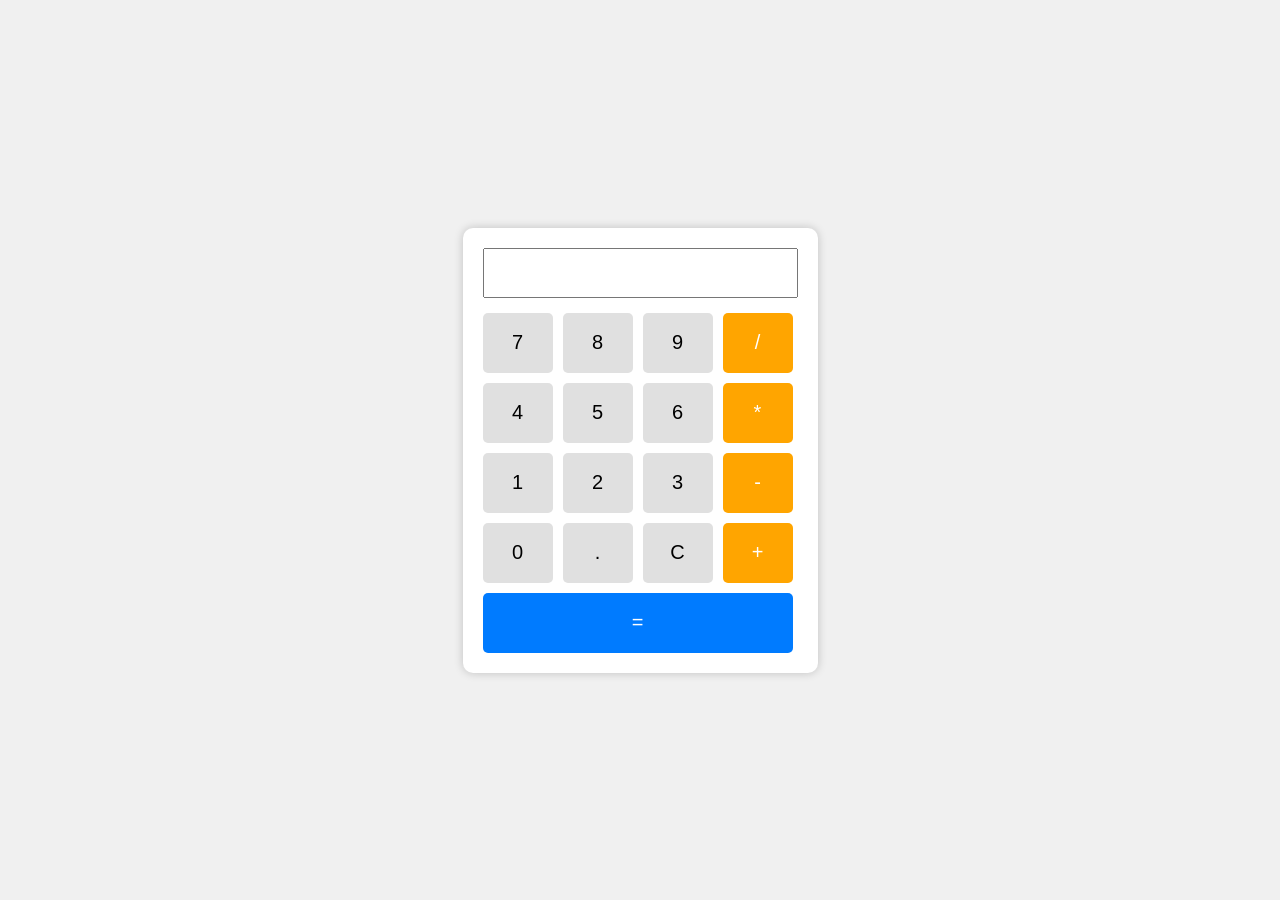
==== index.html @ ea7c3dc4 "Add files via upload" ====
<!DOCTYPE html>
<html lang="en">
<head>
    <meta charset="UTF-8">
    <meta name="viewport" content="width=device-width, initial-scale=1.0">
    <title>Calculator</title>
    <link rel="stylesheet" href="style.css">
</head>
<body>

<div class="calculator">
    <input type="text" id="display" readonly>

    <div class="buttons">
        <button onclick="appendValue('7')">7</button>
        <button onclick="appendValue('8')">8</button>
        <button onclick="appendValue('9')">9</button>
        <button class="operator" onclick="appendValue('/')">/</button>

        <button onclick="appendValue('4')">4</button>
        <button onclick="appendValue('5')">5</button>
        <button onclick="appendValue('6')">6</button>
        <button class="operator" onclick="appendValue('*')">*</button>

        <button onclick="appendValue('1')">1</button>
        <button onclick="appendValue('2')">2</button>
        <button onclick="appendValue('3')">3</button>
        <button class="operator" onclick="appendValue('-')">-</button>

        <button onclick="appendValue('0')">0</button>
        <button onclick="appendValue('.')">.</button>
        <button onclick="clearDisplay()">C</button>
        <button class="operator" onclick="appendValue('+')">+</button>

        <button class="equal" onclick="calculate()">=</button>
    </div>
</div>

<script src="script.js"></script>
</body>
</html>
---- style.css ----
body {
    margin: 0;
    padding: 0;
    font-family: Arial, sans-serif;
    background-color: #f0f0f0;

    display: flex;
    justify-content: center;
    align-items: center;
    height: 100vh;
}

.calculator {
    background: white;
    padding: 20px;
    border-radius: 10px;
    box-shadow: 0 0 10px rgba(0,0,0,0.2);
}

#display {
    width: 100%;
    height: 50px;
    font-size: 24px;
    margin-bottom: 15px;
    text-align: right;
    padding-right: 10px;
    box-sizing: border-box;
}

.buttons {
    display: grid;
    grid-template-columns: repeat(4, 70px);
    gap: 10px;
}

button {
    height: 60px;
    font-size: 20px;
    border: none;
    border-radius: 5px;
    cursor: pointer;
    background-color: #e0e0e0;
}

button:hover {
    background-color: #d5d5d5;
}

.operator {
    background-color: orange;
    color: white;
}

.equal {
    grid-column: span 4;
    background-color: #007bff;
    color: white;
}
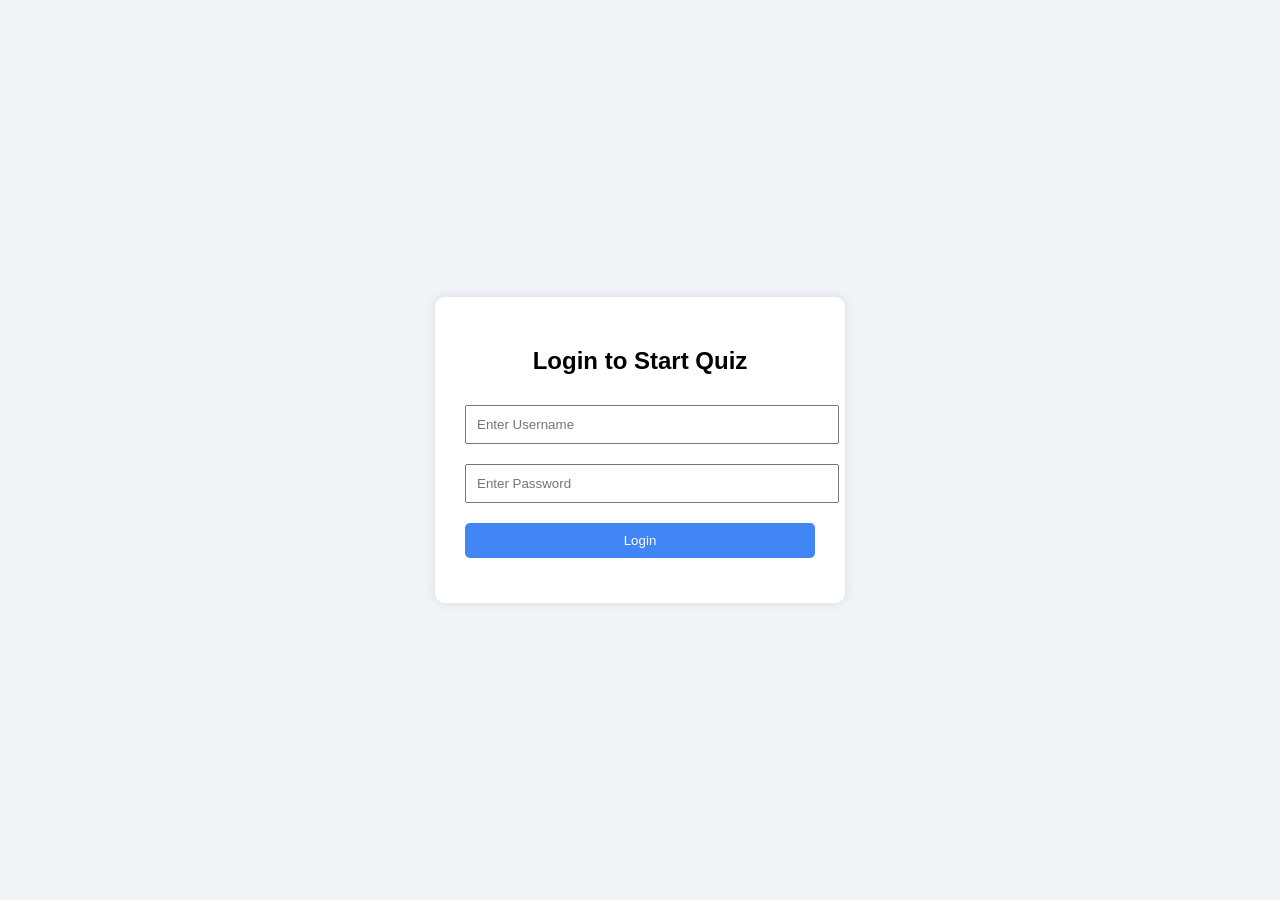
==== commit c649a903: "Add files via upload" ====
--- a/index.html
+++ b/index.html
@@ -1,39 +1,43 @@
 <!DOCTYPE html>
 <html lang="en">
 <head>
-    <meta charset="UTF-8">
-    <meta name="viewport" content="width=device-width, initial-scale=1.0">
-    <title>Calculator</title>
-    <link rel="stylesheet" href="style.css">
+  <meta charset="UTF-8" />
+  <meta name="viewport" content="width=device-width, initial-scale=1.0"/>
+  <title>Login & Quiz App</title>
+  <link rel="stylesheet" href="style.css" />
 </head>
 <body>
 
-<div class="calculator">
-    <input type="text" id="display" readonly>
+<div class="container">
 
-    <div class="buttons">
-        <button onclick="appendValue('7')">7</button>
-        <button onclick="appendValue('8')">8</button>
-        <button onclick="appendValue('9')">9</button>
-        <button class="operator" onclick="appendValue('/')">/</button>
+  <!-- Login Section -->
+  <div id="login-section">
+    <h2>Login to Start Quiz</h2>
+    <input type="text" id="username" placeholder="Enter Username" />
+    <input type="password" id="password" placeholder="Enter Password" />
+    <button onclick="login()">Login</button>
+    <p id="login-error" class="error"></p>
+  </div>
 
-        <button onclick="appendValue('4')">4</button>
-        <button onclick="appendValue('5')">5</button>
-        <button onclick="appendValue('6')">6</button>
-        <button class="operator" onclick="appendValue('*')">*</button>
+  <!-- Quiz Section -->
+  <div id="quiz-section" class="hidden">
+    <h2 id="welcome-user"></h2>
+    <div id="quiz-box">
+      <p id="question"></p>
+      <ul>
+        <li><button class="option-btn" onclick="selectAnswer(0)"></button></li>
+        <li><button class="option-btn" onclick="selectAnswer(1)"></button></li>
+        <li><button class="option-btn" onclick="selectAnswer(2)"></button></li>
+        <li><button class="option-btn" onclick="selectAnswer(3)"></button></li>
+      </ul>
+      <button id="next-btn" onclick="nextQuestion()">Next</button>
+    </div>
+    <div id="result" class="hidden">
+      <h3>Your Score: <span id="score"></span></h3>
+      <button onclick="restartQuiz()">Restart Quiz</button>
+    </div>
+  </div>
 
-        <button onclick="appendValue('1')">1</button>
-        <button onclick="appendValue('2')">2</button>
-        <button onclick="appendValue('3')">3</button>
-        <button class="operator" onclick="appendValue('-')">-</button>
-
-        <button onclick="appendValue('0')">0</button>
-        <button onclick="appendValue('.')">.</button>
-        <button onclick="clearDisplay()">C</button>
-        <button class="operator" onclick="appendValue('+')">+</button>
-
-        <button class="equal" onclick="calculate()">=</button>
-    </div>
 </div>
 
 <script src="script.js"></script>
--- a/style.css
+++ b/style.css
@@ -1,58 +1,71 @@
 body {
-    margin: 0;
-    padding: 0;
-    font-family: Arial, sans-serif;
-    background-color: #f0f0f0;
-
-    display: flex;
-    justify-content: center;
-    align-items: center;
-    height: 100vh;
+  font-family: Arial, sans-serif;
+  background: #f0f4f8;
+  display: flex;
+  align-items: center;
+  justify-content: center;
+  height: 100vh;
+  margin: 0;
 }
 
-.calculator {
-    background: white;
-    padding: 20px;
-    border-radius: 10px;
-    box-shadow: 0 0 10px rgba(0,0,0,0.2);
+.container {
+  background: white;
+  padding: 30px;
+  width: 350px;
+  border-radius: 10px;
+  box-shadow: 0 0 12px rgba(0, 0, 0, 0.1);
 }
 
-#display {
-    width: 100%;
-    height: 50px;
-    font-size: 24px;
-    margin-bottom: 15px;
-    text-align: right;
-    padding-right: 10px;
-    box-sizing: border-box;
+h2, h3 {
+  text-align: center;
 }
 
-.buttons {
-    display: grid;
-    grid-template-columns: repeat(4, 70px);
-    gap: 10px;
+input {
+  width: 100%;
+  padding: 10px;
+  margin: 10px 0;
 }
 
 button {
-    height: 60px;
-    font-size: 20px;
-    border: none;
-    border-radius: 5px;
-    cursor: pointer;
-    background-color: #e0e0e0;
+  width: 100%;
+  padding: 10px;
+  margin-top: 10px;
+  background-color: #4285f4;
+  color: white;
+  border: none;
+  border-radius: 5px;
+  cursor: pointer;
 }
 
 button:hover {
-    background-color: #d5d5d5;
+  background-color: #357ae8;
 }
 
-.operator {
-    background-color: orange;
-    color: white;
+ul {
+  list-style: none;
+  padding: 0;
 }
 
-.equal {
-    grid-column: span 4;
-    background-color: #007bff;
-    color: white;
+.option-btn {
+  background-color: #e0e0e0;
+  border: none;
+  padding: 10px;
+  width: 100%;
+  margin: 5px 0;
+  border-radius: 5px;
+  cursor: pointer;
 }
+
+.option-btn:hover {
+  background-color: #d5d5d5;
+}
+
+.hidden {
+  display: none;
+}
+
+.error {
+  color: red;
+  text-align: center;
+  font-size: 0.9em;
+}
